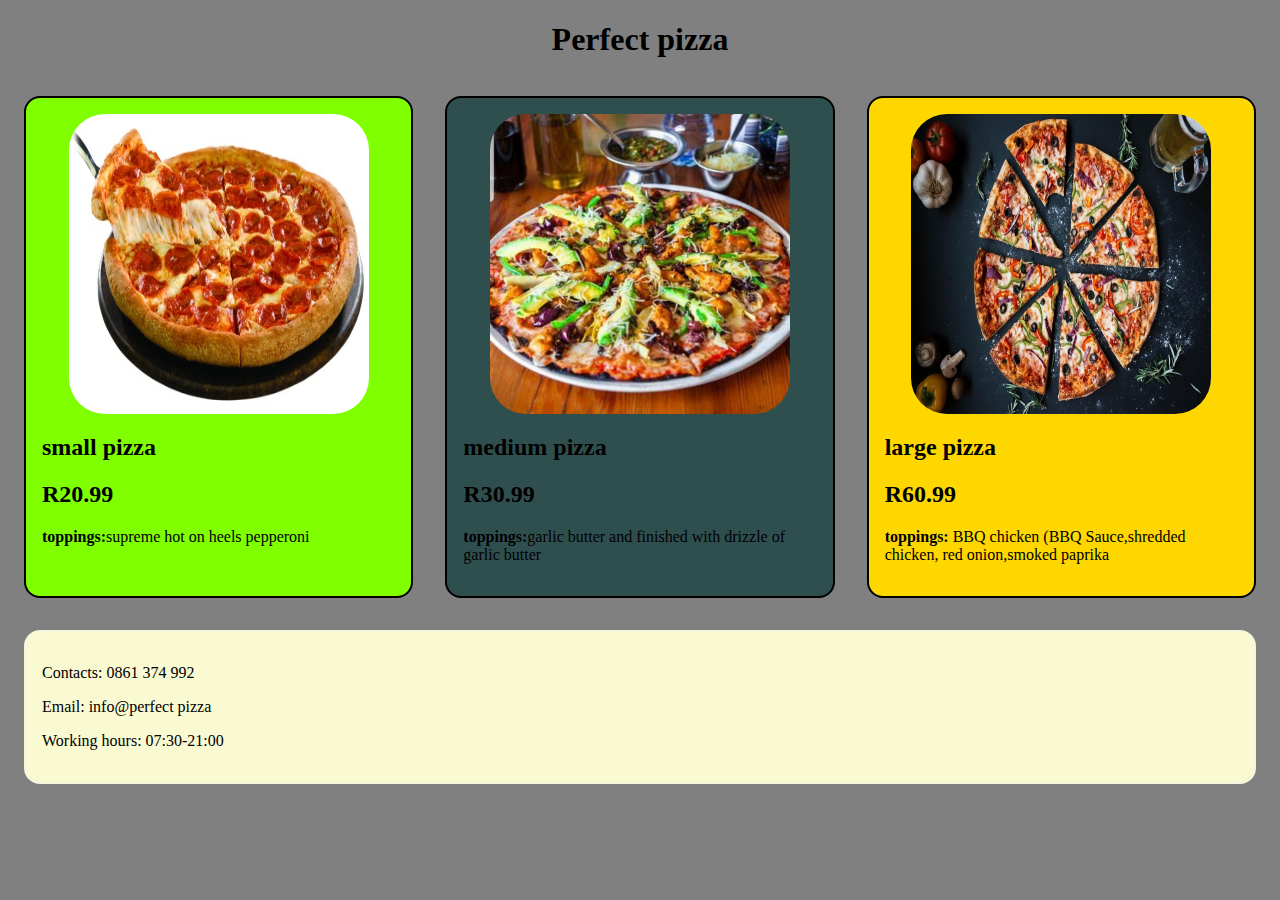
==== index.html @ 7cc823fb "Pizza" ====
<!DOCTYPE html>
<html lang="en">
<head>
    <meta charset="UTF-8">
    <meta http-equiv="X-UA-Compatible" content="IE=edge">
    <meta name="viewport" content="width=device-width, initial-scale=1.0">
    <title>Document</title>
</head>
<link rel="stylesheet"href="Style.css">
<!--<style>
body{
    background-color: gray;
}
h1{
    text-align: center; 
        }

        img {
        align-content: center;
        height: 300px;
        width: 300px;
        border-radius: 2.25em;
        margin: auto;
        display: block;
        }
        .Small_pizza {
           flex: 1;
            border: 2px solid;
            padding: 1em;
            margin: 1em;
            border-radius: 1em;
            background-color: chartreuse;
        }
        .Medium_pizza {
           flex: 1;
            border: 2px solid;
            padding: 1em;
            margin: 1em;
            border-radius: 1em;
            background-color: darkslategrey;
        }

        .Large_pizza {
           flex: 1;
            border: 2px solid;
            padding: 1em;
            margin: 1em;
            border-radius: 1em;
            background-color: gold;
        }
        @media (min-width: 768px) {
            .pizzas {
                display: flex;
            }
        } 

        .footer {
background-color: lightgoldenrodyellow;
border: 2px solid beige;
border-radius: 1em;
padding: 1em;
margin: 1em; }

</style>-->
<body>
    <div class="container">
       
        <h1>Perfect pizza</h1>
       
        <div class="pizzas">
            
            <div class="Small_pizza">
        <img src="1_cvD7u5yzRPjg10hVRz_HDg.jpeg" alt="">
        <h2>small pizza</h2>
        <h2>R20.99</h2>
        <p><b>toppings:</b>supreme hot on heels pepperoni</p>
        </div>


       <div class="Medium_pizza">
       <img src="tracy-special.jpg" alt="">
       <h2>medium pizza</h2>
       <h2>R30.99</h2>
       <p><b>toppings:</b>garlic butter and finished with drizzle of garlic butter</p>
       </div>

    <div class="Large_pizza">
    <img src="aafa75f2-pizza.jpg" alt="">
    <h2>large pizza</h2>
    <h2>R60.99</h2>
    <p><b>toppings:</b> BBQ chicken (BBQ Sauce,shredded chicken, red onion,smoked paprika</p>
    </div>
 
   
      
 
        

    </div>
    
    

    <div class= "footer"><p>Contacts: 0861 374 992</p>
        <p>Email: info@perfect pizza</p>
        <p>Working hours: 07:30-21:00 </p></div>
    

    </div>
</body>
</html>
---- Style.css ----
body{
    background-color: gray;
}
h1{
    text-align: center; 
        }

        img {
        align-content: center;
        height: 300px;
        width: 300px;
        border-radius: 2.25em;
        margin: auto;
        display: block;
        }
        .Small_pizza {
           flex: 1;
            border: 2px solid;
            padding: 1em;
            margin: 1em;
            border-radius: 1em;
            background-color: chartreuse;
        }
        .Medium_pizza {
           flex: 1;
            border: 2px solid;
            padding: 1em;
            margin: 1em;
            border-radius: 1em;
            background-color: darkslategrey;
        }

        .Large_pizza {
           flex: 1;
            border: 2px solid;
            padding: 1em;
            margin: 1em;
            border-radius: 1em;
            background-color: gold;
        }
        @media (min-width: 768px) {
            .pizzas {
                display: flex;
            }
        } 

        .footer {
background-color: lightgoldenrodyellow;
border: 2px solid beige;
border-radius: 1em;
padding: 1em;
margin: 1em; }
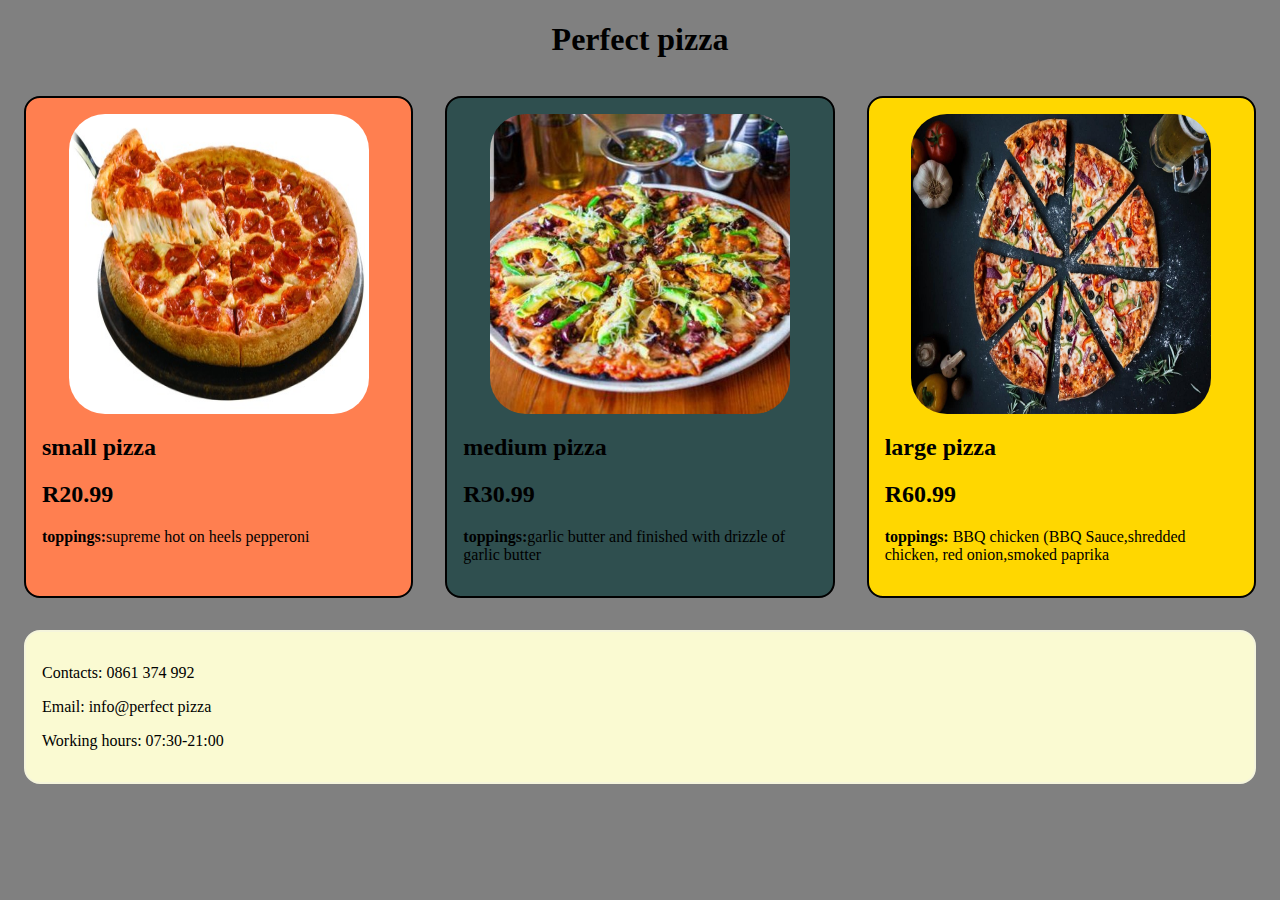
==== commit 2d1b23dc: "pizza" ====
--- a/index.html
+++ b/index.html
@@ -29,7 +29,7 @@
             padding: 1em;
             margin: 1em;
             border-radius: 1em;
-            background-color: chartreuse;
+            background-color: coral;
         }
         .Medium_pizza {
            flex: 1;
--- a/Style.css
+++ b/Style.css
@@ -19,7 +19,7 @@
             padding: 1em;
             margin: 1em;
             border-radius: 1em;
-            background-color: chartreuse;
+            background-color: coral;
         }
         .Medium_pizza {
            flex: 1;
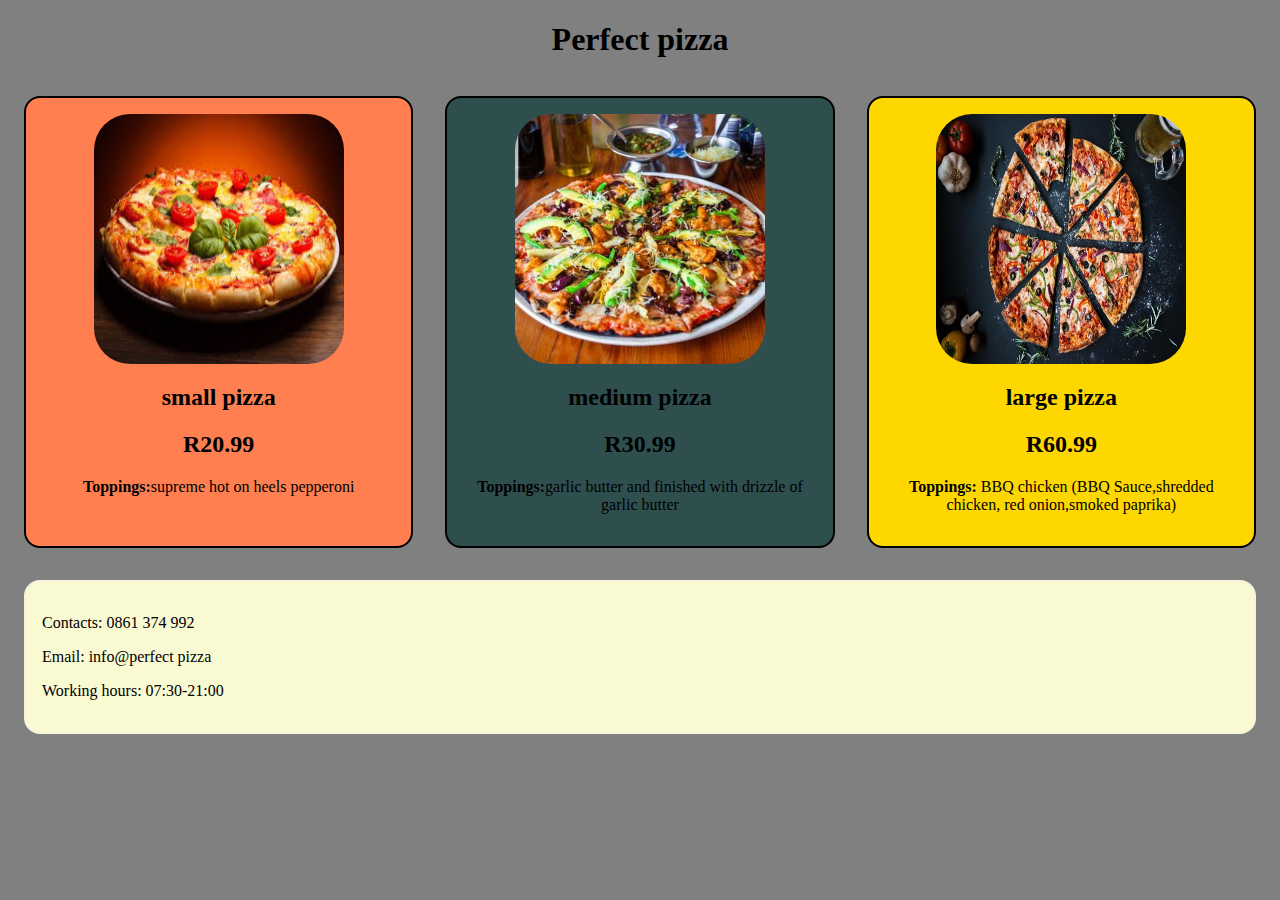
==== commit 256e6de0: "pizza" ====
--- a/index.html
+++ b/index.html
@@ -70,25 +70,25 @@
         <div class="pizzas">
             
             <div class="Small_pizza">
-        <img src="1_cvD7u5yzRPjg10hVRz_HDg.jpeg" alt="">
+        <img src="smally.JPEG"  alt="">
         <h2>small pizza</h2>
         <h2>R20.99</h2>
-        <p><b>toppings:</b>supreme hot on heels pepperoni</p>
+        <p><b>Toppings:</b>supreme hot on heels pepperoni</p>
         </div>
 
 
        <div class="Medium_pizza">
-       <img src="tracy-special.jpg" alt="">
+       <img src="tracy-special.jpg"  alt="">
        <h2>medium pizza</h2>
        <h2>R30.99</h2>
-       <p><b>toppings:</b>garlic butter and finished with drizzle of garlic butter</p>
+       <p><b>Toppings:</b>garlic butter and finished with drizzle of garlic butter</p>
        </div>
 
     <div class="Large_pizza">
     <img src="aafa75f2-pizza.jpg" alt="">
     <h2>large pizza</h2>
     <h2>R60.99</h2>
-    <p><b>toppings:</b> BBQ chicken (BBQ Sauce,shredded chicken, red onion,smoked paprika</p>
+    <p><b>Toppings:</b> BBQ chicken (BBQ Sauce,shredded chicken, red onion,smoked paprika)</p>
     </div>
  
    
--- a/Style.css
+++ b/Style.css
@@ -4,11 +4,11 @@
 h1{
     text-align: center; 
         }
-
+.pizzas{text-align: center;}
         img {
         align-content: center;
-        height: 300px;
-        width: 300px;
+        height: 250px;
+        width: 250px;
         border-radius: 2.25em;
         margin: auto;
         display: block;
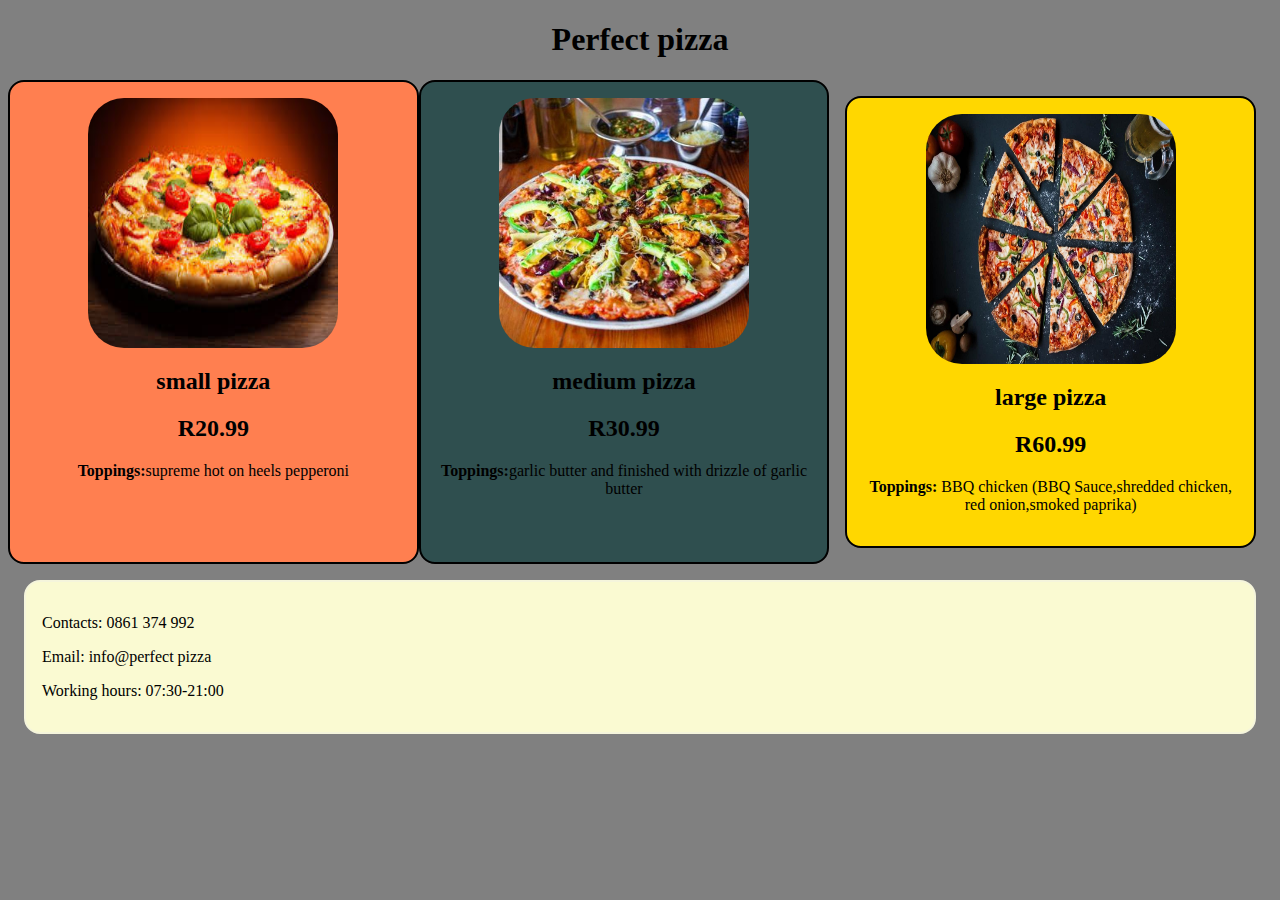
==== commit 19239ac0: "pizza" ====
--- a/index.html
+++ b/index.html
@@ -7,61 +7,7 @@
     <title>Document</title>
 </head>
 <link rel="stylesheet"href="Style.css">
-<!--<style>
-body{
-    background-color: gray;
-}
-h1{
-    text-align: center; 
-        }
 
-        img {
-        align-content: center;
-        height: 300px;
-        width: 300px;
-        border-radius: 2.25em;
-        margin: auto;
-        display: block;
-        }
-        .Small_pizza {
-           flex: 1;
-            border: 2px solid;
-            padding: 1em;
-            margin: 1em;
-            border-radius: 1em;
-            background-color: coral;
-        }
-        .Medium_pizza {
-           flex: 1;
-            border: 2px solid;
-            padding: 1em;
-            margin: 1em;
-            border-radius: 1em;
-            background-color: darkslategrey;
-        }
-
-        .Large_pizza {
-           flex: 1;
-            border: 2px solid;
-            padding: 1em;
-            margin: 1em;
-            border-radius: 1em;
-            background-color: gold;
-        }
-        @media (min-width: 768px) {
-            .pizzas {
-                display: flex;
-            }
-        } 
-
-        .footer {
-background-color: lightgoldenrodyellow;
-border: 2px solid beige;
-border-radius: 1em;
-padding: 1em;
-margin: 1em; }
-
-</style>-->
 <body>
     <div class="container">
        
@@ -91,15 +37,8 @@
     <p><b>Toppings:</b> BBQ chicken (BBQ Sauce,shredded chicken, red onion,smoked paprika)</p>
     </div>
  
-   
-      
- 
-        
-
     </div>
     
-    
-
     <div class= "footer"><p>Contacts: 0861 374 992</p>
         <p>Email: info@perfect pizza</p>
         <p>Working hours: 07:30-21:00 </p></div>
--- a/Style.css
+++ b/Style.css
@@ -17,7 +17,7 @@
            flex: 1;
             border: 2px solid;
             padding: 1em;
-            margin: 1em;
+          /* margin: 1em;*/
             border-radius: 1em;
             background-color: coral;
         }
@@ -25,7 +25,7 @@
            flex: 1;
             border: 2px solid;
             padding: 1em;
-            margin: 1em;
+           /* margin: 1em;*/
             border-radius: 1em;
             background-color: darkslategrey;
         }
